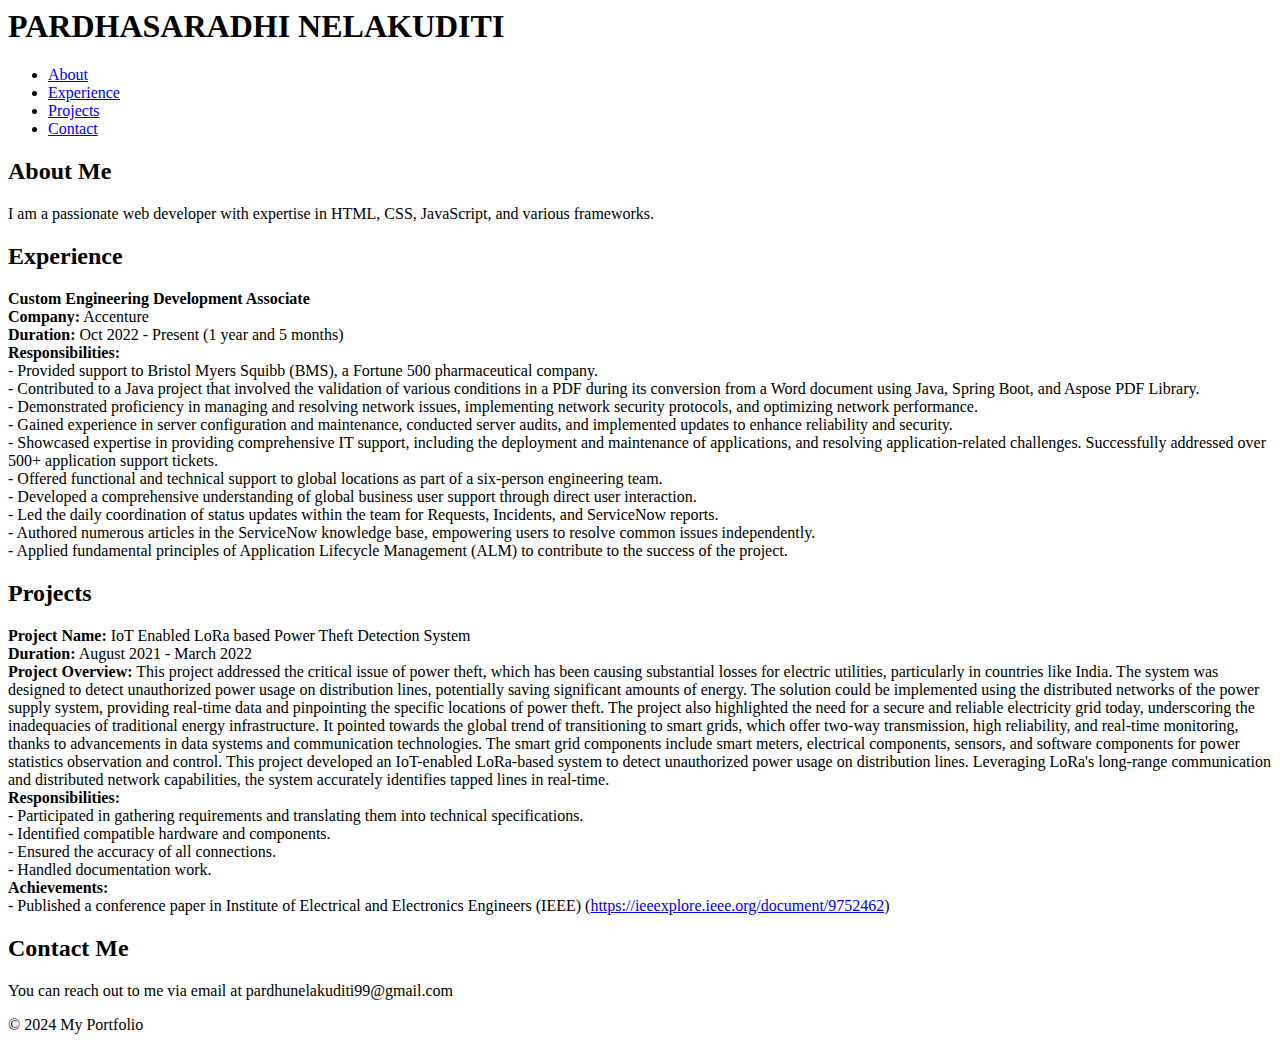
==== index.html @ c58b0142 "Add files via upload" ====
<html lang="en">
<head>
  <meta charset="UTF-8">
  <meta name="viewport" content="width=device-width, initial-scale=1.0">
  <title>Portfolio</title>
</head>
<body>
  <header>
    <h1>PARDHASARADHI NELAKUDITI</h1>
    <nav>
      <ul>
        <li><a href="#about">About</a></li>
        <li><a href="#experience">Experience</a></li>
        <li><a href="#projects">Projects</a></li>
        <li><a href="#contact">Contact</a></li>
      </ul>
    </nav>
  </header>
  
  <section id="about">
    <div class="content">
      <h2>About Me</h2>
      <p>I am a passionate web developer with expertise in HTML, CSS, JavaScript, and various frameworks.</p>
    </div>
  </section>
  
  <section id="experience">
    <div class="content">
      <h2>Experience</h2>
      <p><strong>Custom Engineering Development Associate</strong><br>
         <strong>Company:</strong> Accenture<br>
         <strong>Duration:</strong> Oct 2022 - Present (1 year and 5 months)<br>
         <strong>Responsibilities:</strong><br>
         - Provided support to Bristol Myers Squibb (BMS), a Fortune 500 pharmaceutical company.<br>
         - Contributed to a Java project that involved the validation of various conditions in a PDF during its conversion from a Word document using Java, Spring Boot, and Aspose PDF Library.<br>
         - Demonstrated proficiency in managing and resolving network issues, implementing network security protocols, and optimizing network performance.<br>
         - Gained experience in server configuration and maintenance, conducted server audits, and implemented updates to enhance reliability and security.<br>
         - Showcased expertise in providing comprehensive IT support, including the deployment and maintenance of applications, and resolving application-related challenges. Successfully addressed over 500+ application support tickets.<br>
         - Offered functional and technical support to global locations as part of a six-person engineering team.<br>
         - Developed a comprehensive understanding of global business user support through direct user interaction.<br>
         - Led the daily coordination of status updates within the team for Requests, Incidents, and ServiceNow reports.<br>
         - Authored numerous articles in the ServiceNow knowledge base, empowering users to resolve common issues independently.<br>
         - Applied fundamental principles of Application Lifecycle Management (ALM) to contribute to the success of the project.</p>
    </div>
  </section>
  
  <section id="projects">
    <div class="content">
      <h2>Projects</h2>
      <p><strong>Project Name:</strong> IoT Enabled LoRa based Power Theft Detection System<br>
         <strong>Duration:</strong> August 2021 - March 2022<br>
         <strong>Project Overview:</strong> This project addressed the critical issue of power theft, which has been causing substantial losses for electric utilities, particularly in countries like India. The system was designed to detect unauthorized power usage on distribution lines, potentially saving significant amounts of energy. The solution could be implemented using the distributed networks of the power supply system, providing real-time data and pinpointing the specific locations of power theft. The project also highlighted the need for a secure and reliable electricity grid today, underscoring the inadequacies of traditional energy infrastructure. It pointed towards the global trend of transitioning to smart grids, which offer two-way transmission, high reliability, and real-time monitoring, thanks to advancements in data systems and communication technologies. The smart grid components include smart meters, electrical components, sensors, and software components for power statistics observation and control. This project developed an IoT-enabled LoRa-based system to detect unauthorized power usage on distribution lines. Leveraging LoRa's long-range communication and distributed network capabilities, the system accurately identifies tapped lines in real-time.<br>
         <strong>Responsibilities:</strong> <br>
         - Participated in gathering requirements and translating them into technical specifications.<br>
         - Identified compatible hardware and components.<br>
         - Ensured the accuracy of all connections.<br>
         - Handled documentation work.<br>
         <strong>Achievements:</strong> <br>
         - Published a conference paper in Institute of Electrical and Electronics Engineers (IEEE) (<a href="https://ieeexplore.ieee.org/document/9752462">https://ieeexplore.ieee.org/document/9752462</a>)</p>
    </div>
  </section>
  
  <section id="contact">
    <div class="content">
      <h2>Contact Me</h2>
      <p>You can reach out to me via email at pardhunelakuditi99@gmail.com</p>
    </div>
  </section>

  <footer>
    <p>&copy; 2024 My Portfolio</p>
  </footer>

</body>
</html>
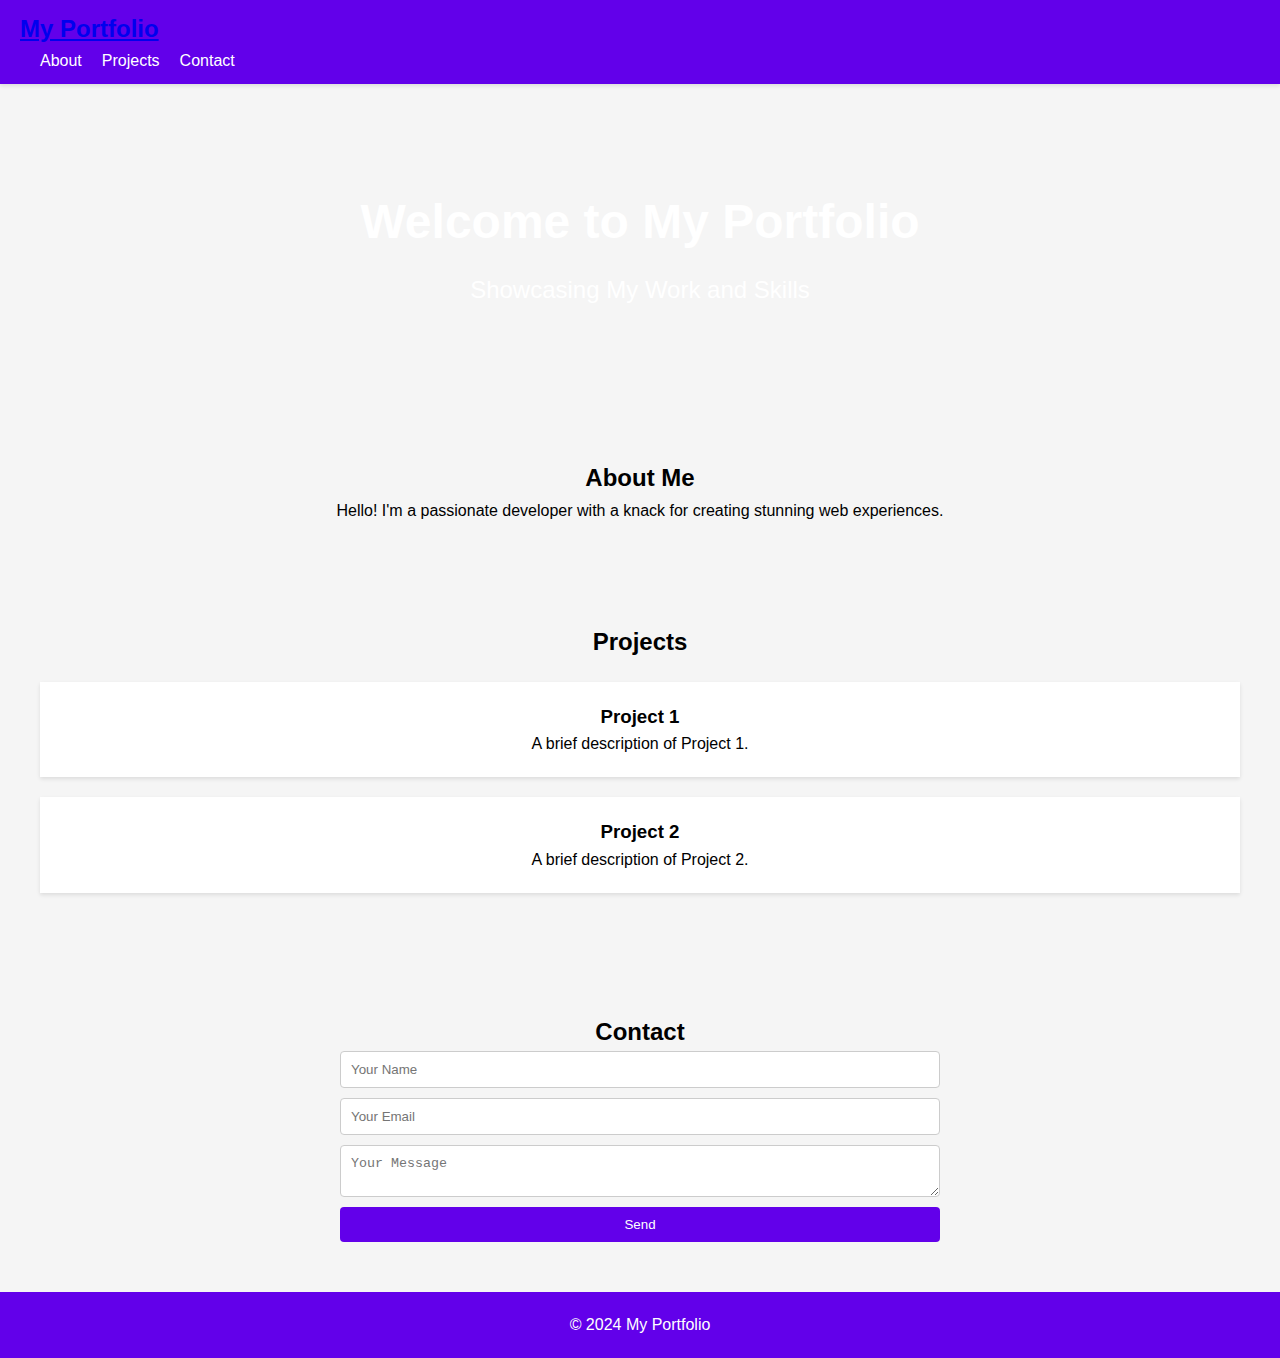
==== commit 97066e3a: "Update index.html" ====
--- a/index.html
+++ b/index.html
@@ -1,75 +1,221 @@
+<!DOCTYPE html>
 <html lang="en">
 <head>
-  <meta charset="UTF-8">
-  <meta name="viewport" content="width=device-width, initial-scale=1.0">
-  <title>Portfolio</title>
+    <meta charset="UTF-8">
+    <meta name="viewport" content="width=device-width, initial-scale=1.0">
+    <title>Portfolio</title>
+    <link rel="stylesheet" href="https://fonts.googleapis.com/icon?family=Material+Icons">
+    <style>
+        /* Basic reset and typography */
+        body, h1, h2, h3, p, ul {
+            margin: 0;
+            padding: 0;
+            list-style: none;
+        }
+
+        body {
+            font-family: 'Roboto', sans-serif;
+            line-height: 1.6;
+            background: #f5f5f5;
+        }
+
+        /* Header and navigation */
+        .header {
+            background: #6200ea;
+            color: #fff;
+            padding: 10px 20px;
+            display: flex;
+            justify-content: space-between;
+            align-items: center;
+            box-shadow: 0 2px 4px rgba(0, 0, 0, 0.1);
+        }
+
+        .nav-logo {
+            font-size: 1.5em;
+            font-weight: bold;
+        }
+
+        .nav-menu {
+            display: flex;
+        }
+
+        .nav-item {
+            margin-left: 20px;
+        }
+
+        .nav-link {
+            color: #fff;
+            text-decoration: none;
+            font-weight: 500;
+        }
+
+        /* Hero section */
+        .hero-section {
+            background: url('https://via.placeholder.com/1500x800') no-repeat center center/cover;
+            color: #fff;
+            text-align: center;
+            padding: 100px 20px;
+            position: relative;
+            overflow: hidden;
+        }
+
+        .hero-content {
+            position: relative;
+            z-index: 2;
+        }
+
+        .hero-title {
+            font-size: 3em;
+            margin-bottom: 10px;
+            animation: fadeInDown 1s ease-out;
+        }
+
+        .hero-subtitle {
+            font-size: 1.5em;
+            animation: fadeInUp 1s ease-out;
+        }
+
+        /* Sections */
+        .about-section, .projects-section, .contact-section {
+            padding: 50px 20px;
+            text-align: center;
+        }
+
+        .project-card {
+            background: #fff;
+            margin: 20px;
+            padding: 20px;
+            box-shadow: 0 2px 4px rgba(0, 0, 0, 0.1);
+            transition: transform 0.3s ease, box-shadow 0.3s ease;
+        }
+
+        .project-card:hover {
+            transform: translateY(-10px);
+            box-shadow: 0 4px 8px rgba(0, 0, 0, 0.2);
+        }
+
+        /* Contact form */
+        .contact-form {
+            max-width: 600px;
+            margin: 0 auto;
+            display: flex;
+            flex-direction: column;
+        }
+
+        .form-input {
+            margin-bottom: 10px;
+            padding: 10px;
+            border: 1px solid #ccc;
+            border-radius: 4px;
+        }
+
+        .form-button {
+            background: #6200ea;
+            color: #fff;
+            border: none;
+            padding: 10px;
+            border-radius: 4px;
+            cursor: pointer;
+            transition: background 0.3s ease;
+        }
+
+        .form-button:hover {
+            background: #3700b3;
+        }
+
+        /* Footer */
+        .footer {
+            background: #6200ea;
+            color: #fff;
+            text-align: center;
+            padding: 20px;
+        }
+
+        /* Animations */
+        @keyframes fadeInDown {
+            from {
+                opacity: 0;
+                transform: translateY(-20px);
+            }
+            to {
+                opacity: 1;
+                transform: translateY(0);
+            }
+        }
+
+        @keyframes fadeInUp {
+            from {
+                opacity: 0;
+                transform: translateY(20px);
+            }
+            to {
+                opacity: 1;
+                transform: translateY(0);
+            }
+        }
+    </style>
 </head>
 <body>
-  <header>
-    <h1>PARDHASARADHI NELAKUDITI</h1>
-    <nav>
-      <ul>
-        <li><a href="#about">About</a></li>
-        <li><a href="#experience">Experience</a></li>
-        <li><a href="#projects">Projects</a></li>
-        <li><a href="#contact">Contact</a></li>
-      </ul>
-    </nav>
-  </header>
-  
-  <section id="about">
-    <div class="content">
-      <h2>About Me</h2>
-      <p>I am a passionate web developer with expertise in HTML, CSS, JavaScript, and various frameworks.</p>
-    </div>
-  </section>
-  
-  <section id="experience">
-    <div class="content">
-      <h2>Experience</h2>
-      <p><strong>Custom Engineering Development Associate</strong><br>
-         <strong>Company:</strong> Accenture<br>
-         <strong>Duration:</strong> Oct 2022 - Present (1 year and 5 months)<br>
-         <strong>Responsibilities:</strong><br>
-         - Provided support to Bristol Myers Squibb (BMS), a Fortune 500 pharmaceutical company.<br>
-         - Contributed to a Java project that involved the validation of various conditions in a PDF during its conversion from a Word document using Java, Spring Boot, and Aspose PDF Library.<br>
-         - Demonstrated proficiency in managing and resolving network issues, implementing network security protocols, and optimizing network performance.<br>
-         - Gained experience in server configuration and maintenance, conducted server audits, and implemented updates to enhance reliability and security.<br>
-         - Showcased expertise in providing comprehensive IT support, including the deployment and maintenance of applications, and resolving application-related challenges. Successfully addressed over 500+ application support tickets.<br>
-         - Offered functional and technical support to global locations as part of a six-person engineering team.<br>
-         - Developed a comprehensive understanding of global business user support through direct user interaction.<br>
-         - Led the daily coordination of status updates within the team for Requests, Incidents, and ServiceNow reports.<br>
-         - Authored numerous articles in the ServiceNow knowledge base, empowering users to resolve common issues independently.<br>
-         - Applied fundamental principles of Application Lifecycle Management (ALM) to contribute to the success of the project.</p>
-    </div>
-  </section>
-  
-  <section id="projects">
-    <div class="content">
-      <h2>Projects</h2>
-      <p><strong>Project Name:</strong> IoT Enabled LoRa based Power Theft Detection System<br>
-         <strong>Duration:</strong> August 2021 - March 2022<br>
-         <strong>Project Overview:</strong> This project addressed the critical issue of power theft, which has been causing substantial losses for electric utilities, particularly in countries like India. The system was designed to detect unauthorized power usage on distribution lines, potentially saving significant amounts of energy. The solution could be implemented using the distributed networks of the power supply system, providing real-time data and pinpointing the specific locations of power theft. The project also highlighted the need for a secure and reliable electricity grid today, underscoring the inadequacies of traditional energy infrastructure. It pointed towards the global trend of transitioning to smart grids, which offer two-way transmission, high reliability, and real-time monitoring, thanks to advancements in data systems and communication technologies. The smart grid components include smart meters, electrical components, sensors, and software components for power statistics observation and control. This project developed an IoT-enabled LoRa-based system to detect unauthorized power usage on distribution lines. Leveraging LoRa's long-range communication and distributed network capabilities, the system accurately identifies tapped lines in real-time.<br>
-         <strong>Responsibilities:</strong> <br>
-         - Participated in gathering requirements and translating them into technical specifications.<br>
-         - Identified compatible hardware and components.<br>
-         - Ensured the accuracy of all connections.<br>
-         - Handled documentation work.<br>
-         <strong>Achievements:</strong> <br>
-         - Published a conference paper in Institute of Electrical and Electronics Engineers (IEEE) (<a href="https://ieeexplore.ieee.org/document/9752462">https://ieeexplore.ieee.org/document/9752462</a>)</p>
-    </div>
-  </section>
-  
-  <section id="contact">
-    <div class="content">
-      <h2>Contact Me</h2>
-      <p>You can reach out to me via email at pardhunelakuditi99@gmail.com</p>
-    </div>
-  </section>
-
-  <footer>
-    <p>&copy; 2024 My Portfolio</p>
-  </footer>
-
+    <header class="header">
+        <nav class="navbar">
+            <a href="#" class="nav-logo">My Portfolio</a>
+            <ul class="nav-menu">
+                <li class="nav-item"><a href="#about" class="nav-link">About</a></li>
+                <li class="nav-item"><a href="#projects" class="nav-link">Projects</a></li>
+                <li class="nav-item"><a href="#contact" class="nav-link">Contact</a></li>
+            </ul>
+        </nav>
+    </header>
+
+    <section id="hero" class="hero-section">
+        <div class="hero-content">
+            <h1 class="hero-title">Welcome to My Portfolio</h1>
+            <p class="hero-subtitle">Showcasing My Work and Skills</p>
+        </div>
+    </section>
+
+    <section id="about" class="about-section">
+        <h2>About Me</h2>
+        <p>Hello! I'm a passionate developer with a knack for creating stunning web experiences.</p>
+    </section>
+
+    <section id="projects" class="projects-section">
+        <h2>Projects</h2>
+        <div class="project-card">
+            <h3>Project 1</h3>
+            <p>A brief description of Project 1.</p>
+        </div>
+        <div class="project-card">
+            <h3>Project 2</h3>
+            <p>A brief description of Project 2.</p>
+        </div>
+    </section>
+
+    <section id="contact" class="contact-section">
+        <h2>Contact</h2>
+        <form class="contact-form">
+            <input type="text" placeholder="Your Name" class="form-input">
+            <input type="email" placeholder="Your Email" class="form-input">
+            <textarea placeholder="Your Message" class="form-input"></textarea>
+            <button type="submit" class="form-button">Send</button>
+        </form>
+    </section>
+
+    <footer class="footer">
+        <p>&copy; 2024 My Portfolio</p>
+    </footer>
+
+    <script>
+        // Smooth scrolling for navigation links
+        document.querySelectorAll('.nav-link').forEach(anchor => {
+            anchor.addEventListener('click', function (e) {
+                e.preventDefault();
+
+                document.querySelector(this.getAttribute('href')).scrollIntoView({
+                    behavior: 'smooth'
+                });
+            });
+        });
+    </script>
 </body>
 </html>
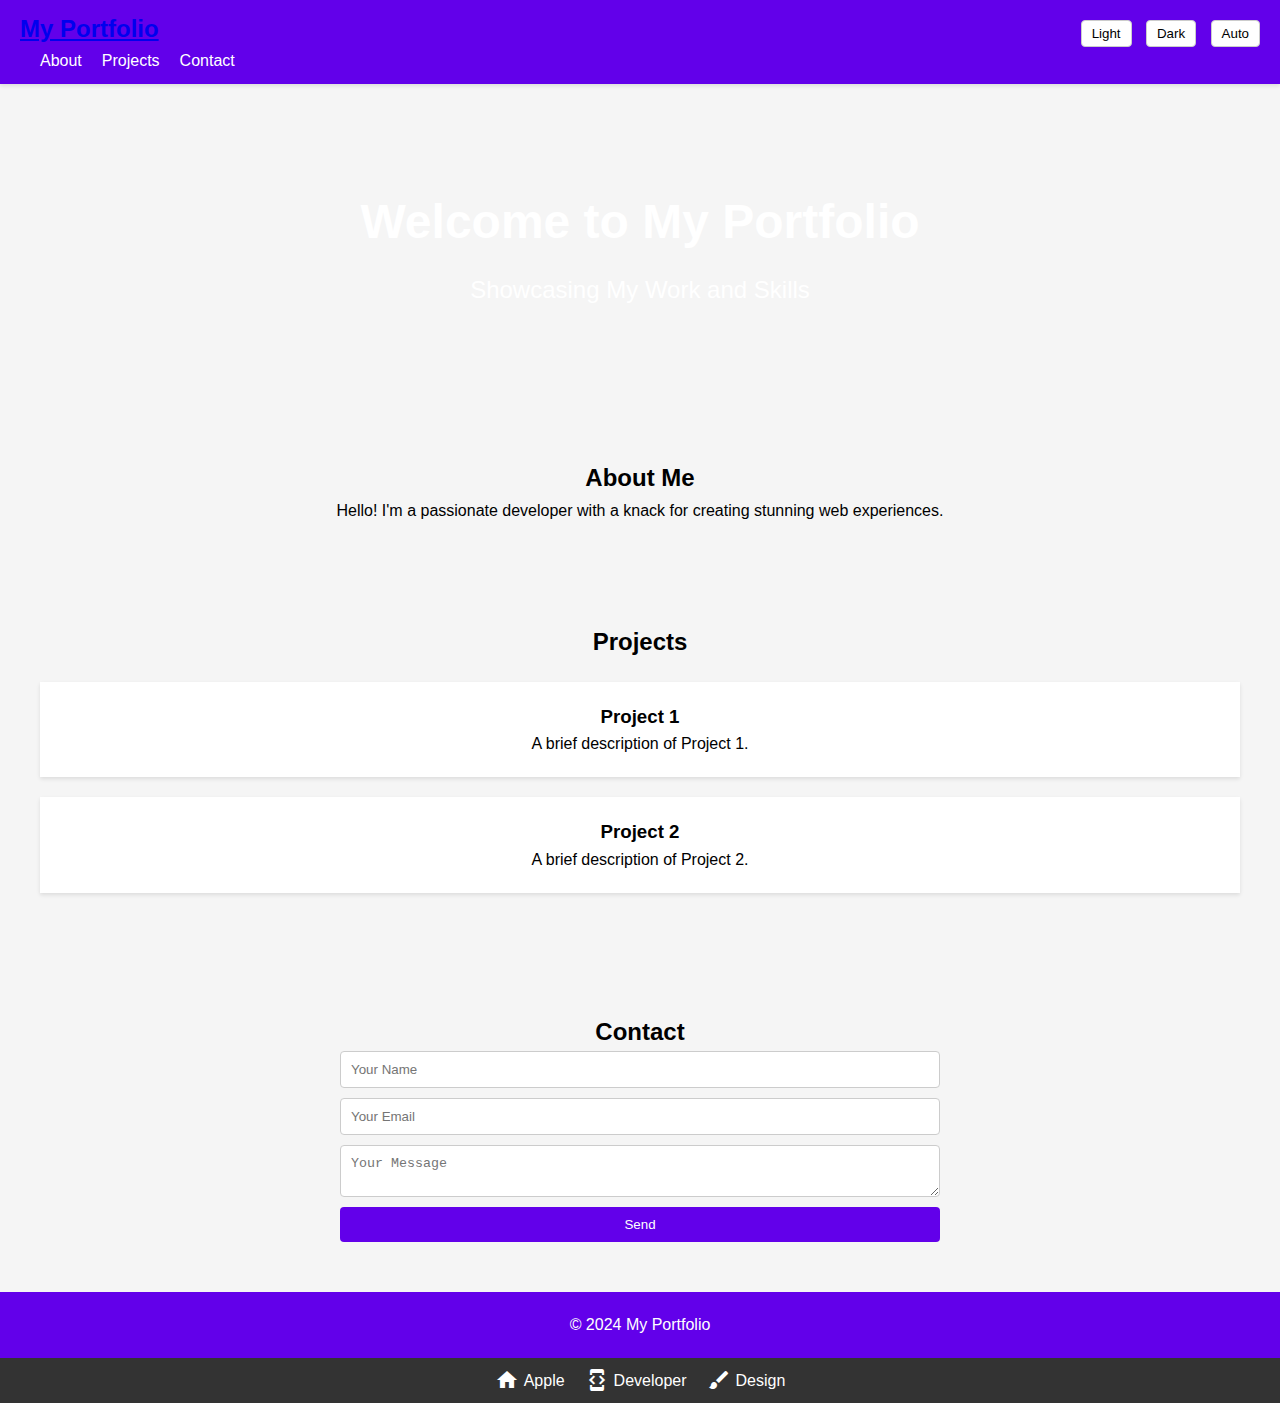
==== commit 8f8477bb: "Update index.html" ====
--- a/index.html
+++ b/index.html
@@ -16,7 +16,9 @@
         body {
             font-family: 'Roboto', sans-serif;
             line-height: 1.6;
-            background: #f5f5f5;
+            background: var(--background-color, #f5f5f5);
+            color: var(--text-color, #000);
+            transition: background 0.3s ease, color 0.3s ease;
         }
 
         /* Header and navigation */
@@ -129,6 +131,52 @@
             color: #fff;
             text-align: center;
             padding: 20px;
+        }
+
+        /* Bottom Navigation */
+        .bottom-nav {
+            display: flex;
+            justify-content: center;
+            align-items: center;
+            padding: 10px;
+            background: var(--background-color, #333);
+            color: var(--text-color, #fff);
+        }
+
+        .bottom-nav a {
+            color: var(--text-color, #fff);
+            text-decoration: none;
+            margin: 0 10px;
+            display: flex;
+            align-items: center;
+        }
+
+        .bottom-nav a:hover {
+            text-decoration: underline;
+        }
+
+        .bottom-nav .material-icons {
+            margin-right: 5px;
+        }
+
+        /* Theme buttons */
+        .theme-buttons {
+            position: absolute;
+            right: 20px;
+            top: 20px;
+        }
+
+        .theme-buttons button {
+            background: #fff;
+            border: 1px solid #ccc;
+            border-radius: 4px;
+            padding: 5px 10px;
+            margin-left: 10px;
+            cursor: pointer;
+        }
+
+        .theme-buttons button:hover {
+            background: #f0f0f0;
         }
 
         /* Animations */
@@ -152,6 +200,18 @@
                 opacity: 1;
                 transform: translateY(0);
             }
+        }
+
+        /* Dark Theme */
+        body.dark {
+            --background-color: #333;
+            --text-color: #fff;
+        }
+
+        /* Light Theme */
+        body.light {
+            --background-color: #f5f5f5;
+            --text-color: #000;
         }
     </style>
 </head>
@@ -165,6 +225,11 @@
                 <li class="nav-item"><a href="#contact" class="nav-link">Contact</a></li>
             </ul>
         </nav>
+        <div class="theme-buttons">
+            <button id="lightTheme">Light</button>
+            <button id="darkTheme">Dark</button>
+            <button id="autoTheme">Auto</button>
+        </div>
     </header>
 
     <section id="hero" class="hero-section">
@@ -205,6 +270,12 @@
         <p>&copy; 2024 My Portfolio</p>
     </footer>
 
+    <nav class="bottom-nav">
+        <a href="#"><span class="material-icons">home</span> Apple</a>
+        <a href="#"><span class="material-icons">developer_mode</span> Developer</a>
+        <a href="#"><span class="material-icons">brush</span> Design</a>
+    </nav>
+
     <script>
         // Smooth scrolling for navigation links
         document.querySelectorAll('.nav-link').forEach(anchor => {
@@ -216,6 +287,25 @@
                 });
             });
         });
+
+        // Theme switcher
+        const lightThemeButton = document.getElementById('lightTheme');
+        const darkThemeButton = document.getElementById('darkTheme');
+        const autoThemeButton = document.getElementById('autoTheme');
+
+        lightThemeButton.addEventListener('click', () => {
+            document.body.classList.remove('dark');
+            document.body.classList.add('light');
+        });
+
+        darkThemeButton.addEventListener('click', () => {
+            document.body.classList.remove('light');
+            document.body.classList.add('dark');
+        });
+
+        autoThemeButton.addEventListener('click', () => {
+            document.body.classList.remove('light', 'dark');
+        });
     </script>
 </body>
 </html>
